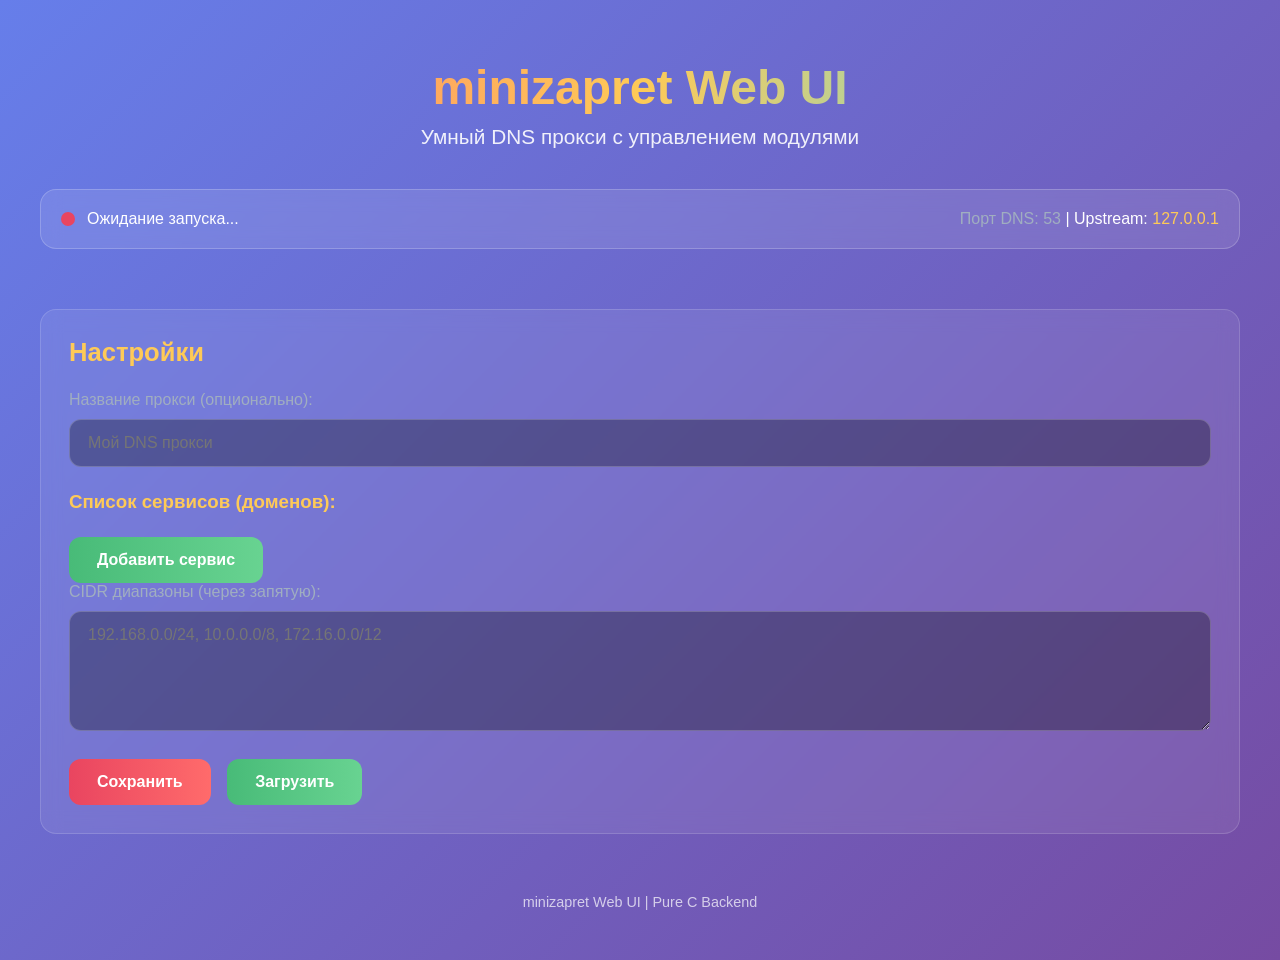
==== webui/index.html @ e1f6a691 "Raise-My-Freedom: DNS/TLS bypass с модульной системой Ядро на C, модули — shared-библиотеки .xo, веб" ====
<!DOCTYPE html>
<html lang="ru">
<head>
    <meta charset="UTF-8">
    <meta name="viewport" content="width=device-width, initial-scale=1.0">
    <title>minizapret Web UI</title>
    <link rel="stylesheet" href="style.css">
</head>
<body>
    <div class="container">
        <header>
            <h1>minizapret Web UI</h1>
            <p class="subtitle">Умный DNS прокси с управлением модулями</p>
        </header>

        <div class="status-bar">
            <div class="status-indicator">
                <div class="status-dot" id="statusDot"></div>
                <span id="statusText">Ожидание запуска...</span>
            </div>
            <div id="connectionInfo"><span style="color:#a0aec0">Порт DNS: 53</span> | Upstream: <span style="color:#feca57">127.0.0.1</span></div>
        </div>

        <div class="modules-grid" id="modulesGrid"></div>

        <div class="settings-panel">
            <h2>Настройки</h2>
            
            <div class="form-group">
                <label for="proxyName">Название прокси (опционально):</label>
                <input type="text" id="proxyName" class="form-control" placeholder="Мой DNS прокси">
            </div>

            <div class="service-editor">
                <h3>Список сервисов (доменов):</h3>
                <div id="serviceList"></div>
                <button onclick="addService()" class="btn btn-add">Добавить сервис</button>
            </div>

            <div class="form-group">
                <label for="cidrRanges">CIDR диапазоны (через запятую):</label>
                <textarea id="cidrRanges" class="form-control" placeholder="192.168.0.0/24, 10.0.0.0/8, 172.16.0.0/12"></textarea>
            </div>

            <button onclick="saveSettings()" class="btn btn-primary">Сохранить</button>
            <button onclick="loadSettings()" class="btn btn-primary" style="background: linear-gradient(90deg, #48bb78, #68d391);">Загрузить</button>
        </div>

        <footer>
            <p>minizapret Web UI | Pure C Backend</p>
        </footer>
    </div>

    <script src="script.js"></script>
</body>
</html>
---- webui/style.css ----
* { margin: 0; padding: 0; box-sizing: border-box; }
body { font-family: 'Segoe UI', Tahoma, sans-serif; min-height: 100vh; background: linear-gradient(135deg, #667eea 0%, #764ba2 100%); color: #fff; padding: 20px; }
.container { max-width: 1200px; margin: 0 auto; }
header { text-align: center; padding: 40px 0; }
h1 { font-size: 3em; background: linear-gradient(90deg, #ff6b6b, #feca57, #48dbfb); -webkit-background-clip: text; -webkit-text-fill-color: transparent; margin-bottom: 10px; }
.subtitle { font-size: 1.3em; opacity: 0.9; }

.status-bar { background: rgba(255,255,255,0.1); backdrop-filter: blur(10px); border-radius: 16px; padding: 20px; margin-bottom: 30px; display: flex; justify-content: space-between; align-items: center; border: 1px solid rgba(255,255,255,0.2); }
.status-indicator { display: flex; align-items: center; gap: 12px; }
.status-dot { width: 14px; height: 14px; border-radius: 50%; background: #e94560; animation: pulse 2s infinite; }
@keyframes pulse { 0%, 100% { opacity: 1; } 50% { opacity: 0.5; } }

.modules-grid { display: grid; grid-template-columns: repeat(auto-fit, minmax(340px, 1fr)); gap: 20px; margin-bottom: 30px; }
.module-card { background: rgba(255,255,255,0.08); backdrop-filter: blur(10px); border-radius: 16px; padding: 24px; border: 1px solid rgba(255,255,255,0.15); transition: all 0.3s ease; }
.module-card:hover { transform: translateY(-5px); box-shadow: 0 15px 40px rgba(0,0,0,0.3); background: rgba(255,255,255,0.12); }
.module-header { display: flex; justify-content: space-between; align-items: center; margin-bottom: 18px; }
.module-title { font-size: 1.5em; font-weight: bold; color: #feca57; }

.toggle-switch { position: relative; width: 54px; height: 28px; }
.slider { position: absolute; cursor: pointer; top: 0; left: 0; right: 0; bottom: 0; background-color: #4a5568; transition: 0.3s; border-radius: 28px; }
.slider:before { position: absolute; content: ""; height: 22px; width: 22px; left: 4px; bottom: 4px; background-color: white; transition: 0.3s; border-radius: 50%; }
input:checked + .slider { background-color: #e94560; }
input:checked + .slider:before { transform: translateX(26px); }
.module-info { font-size: 1em; opacity: 0.85; line-height: 1.6; margin-bottom: 12px; }

.settings-panel { background: rgba(255,255,255,0.08); backdrop-filter: blur(10px); border-radius: 16px; padding: 28px; margin-bottom: 30px; border: 1px solid rgba(255,255,255,0.15); }
.settings-panel h2 { color: #feca57; margin-bottom: 24px; font-size: 1.6em; }
.form-group { margin-bottom: 24px; }
.form-group label { display: block; margin-bottom: 10px; color: #a0aec0; font-size: 1em; }
.form-control { width: 100%; padding: 14px 18px; background: rgba(0,0,0,0.3); border: 1px solid rgba(255,255,255,0.2); border-radius: 12px; color: #fff; font-size: 1em; transition: all 0.3s ease; }
.form-control:focus { outline: none; border-color: #e94560; box-shadow: 0 0 0 3px rgba(233,69,96,0.2); }
textarea.form-control { min-height: 120px; resize: vertical; font-family: inherit; }

.btn { padding: 14px 28px; border: none; border-radius: 12px; cursor: pointer; font-size: 1em; font-weight: bold; transition: all 0.3s ease; margin-right: 12px; }
.btn-primary { background: linear-gradient(90deg, #e94560, #ff6b6b); color: white; }
.btn-primary:hover { transform: translateY(-2px); box-shadow: 0 8px 20px rgba(233,69,96,0.4); }
.btn-add { background: linear-gradient(90deg, #48bb78, #68d391); color: white; margin-top: 12px; }
.btn-add:hover { transform: translateY(-2px); box-shadow: 0 8px 20px rgba(72,187,120,0.4); }

.service-editor h3 { margin-bottom: 12px; color: #feca57; }
.service-list { min-height: 60px; }
.service-item { background: rgba(0,0,0,0.2); padding: 14px; border-radius: 10px; display: flex; align-items: center; gap: 12px; margin-bottom: 8px; }
.service-inputs { flex: 1; display: grid; grid-template-columns: 2fr 1fr auto; gap: 8px; }
.service-inputs input { background: rgba(0,0,0,0.3); border: 1px solid rgba(255,255,255,0.2); border-radius: 8px; padding: 8px 12px; color: #fff; font-size: 0.9em; }
.service-inputs input:focus { outline: none; border-color: #e94560; box-shadow: 0 0 0 3px rgba(233,69,96,0.2); }

footer { text-align: center; padding: 30px; opacity: 0.7; font-size: 0.9em; }
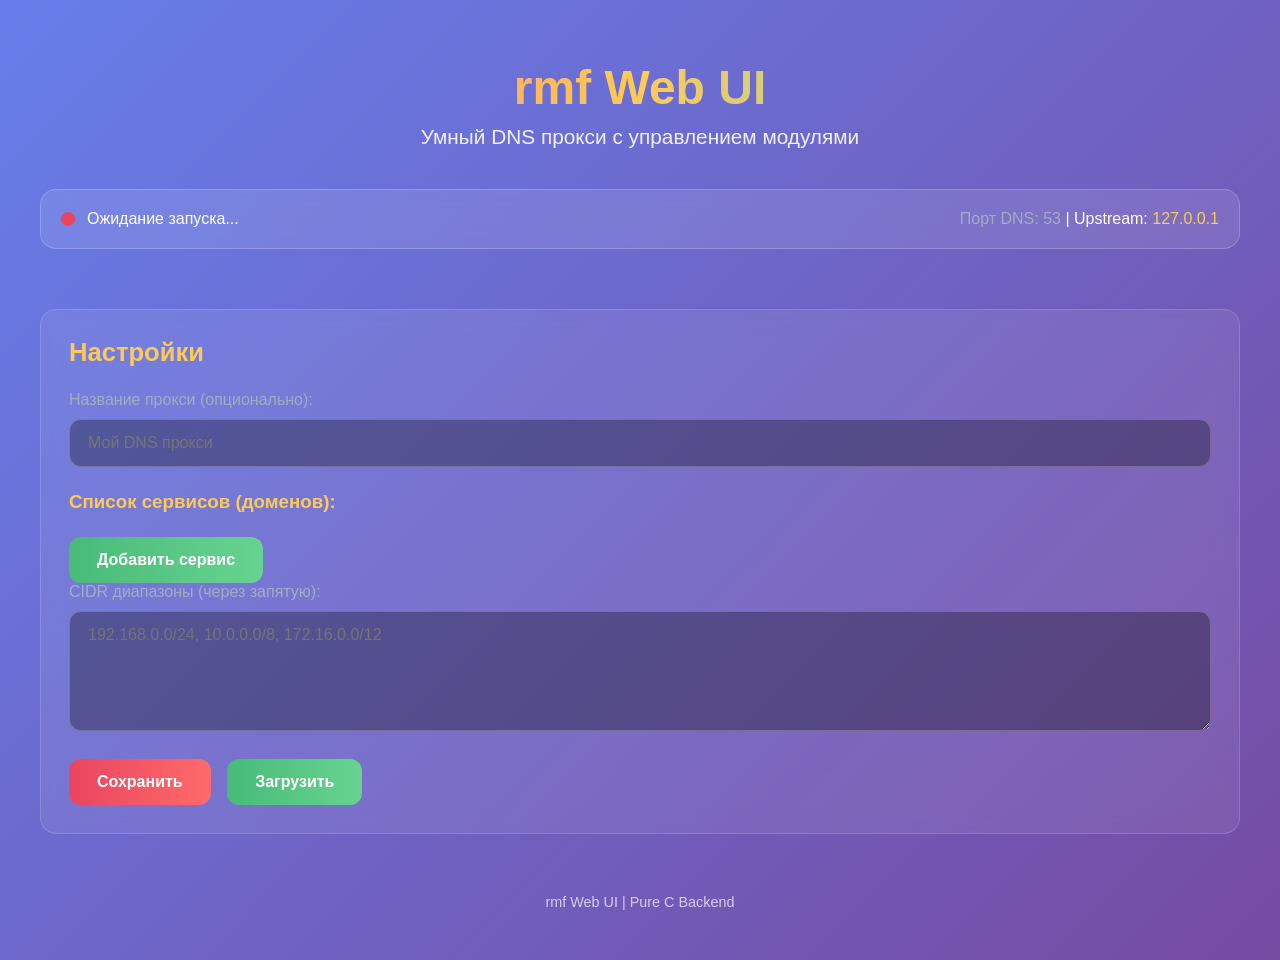
==== commit 2f14bb38: "Полное переименование: minizapret -> Raise-My-Freedom Бинарники: minizapret -> rmf, minizapret-web -" ====
--- a/webui/index.html
+++ b/webui/index.html
@@ -3,13 +3,13 @@
 <head>
     <meta charset="UTF-8">
     <meta name="viewport" content="width=device-width, initial-scale=1.0">
-    <title>minizapret Web UI</title>
+    <title>rmf Web UI</title>
     <link rel="stylesheet" href="style.css">
 </head>
 <body>
     <div class="container">
         <header>
-            <h1>minizapret Web UI</h1>
+            <h1>rmf Web UI</h1>
             <p class="subtitle">Умный DNS прокси с управлением модулями</p>
         </header>
 
@@ -47,7 +47,7 @@
         </div>
 
         <footer>
-            <p>minizapret Web UI | Pure C Backend</p>
+            <p>rmf Web UI | Pure C Backend</p>
         </footer>
     </div>
 
